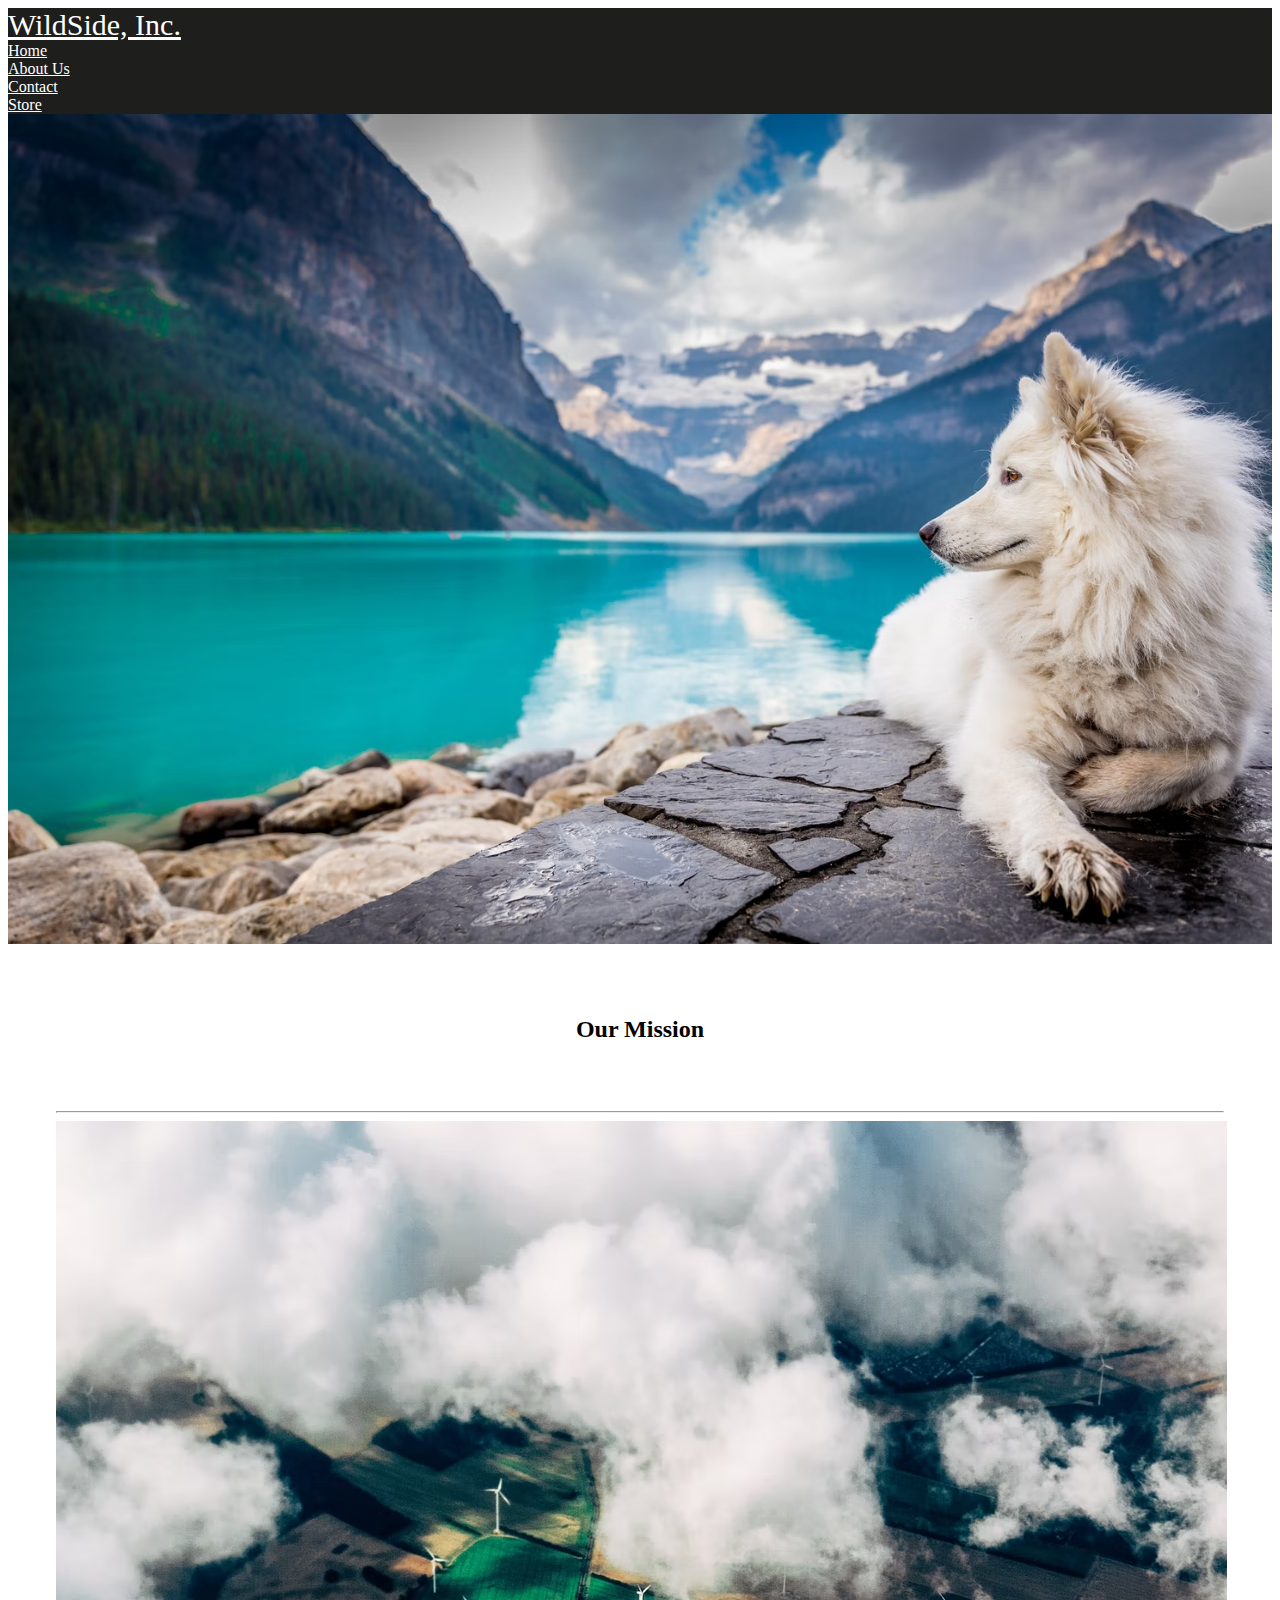
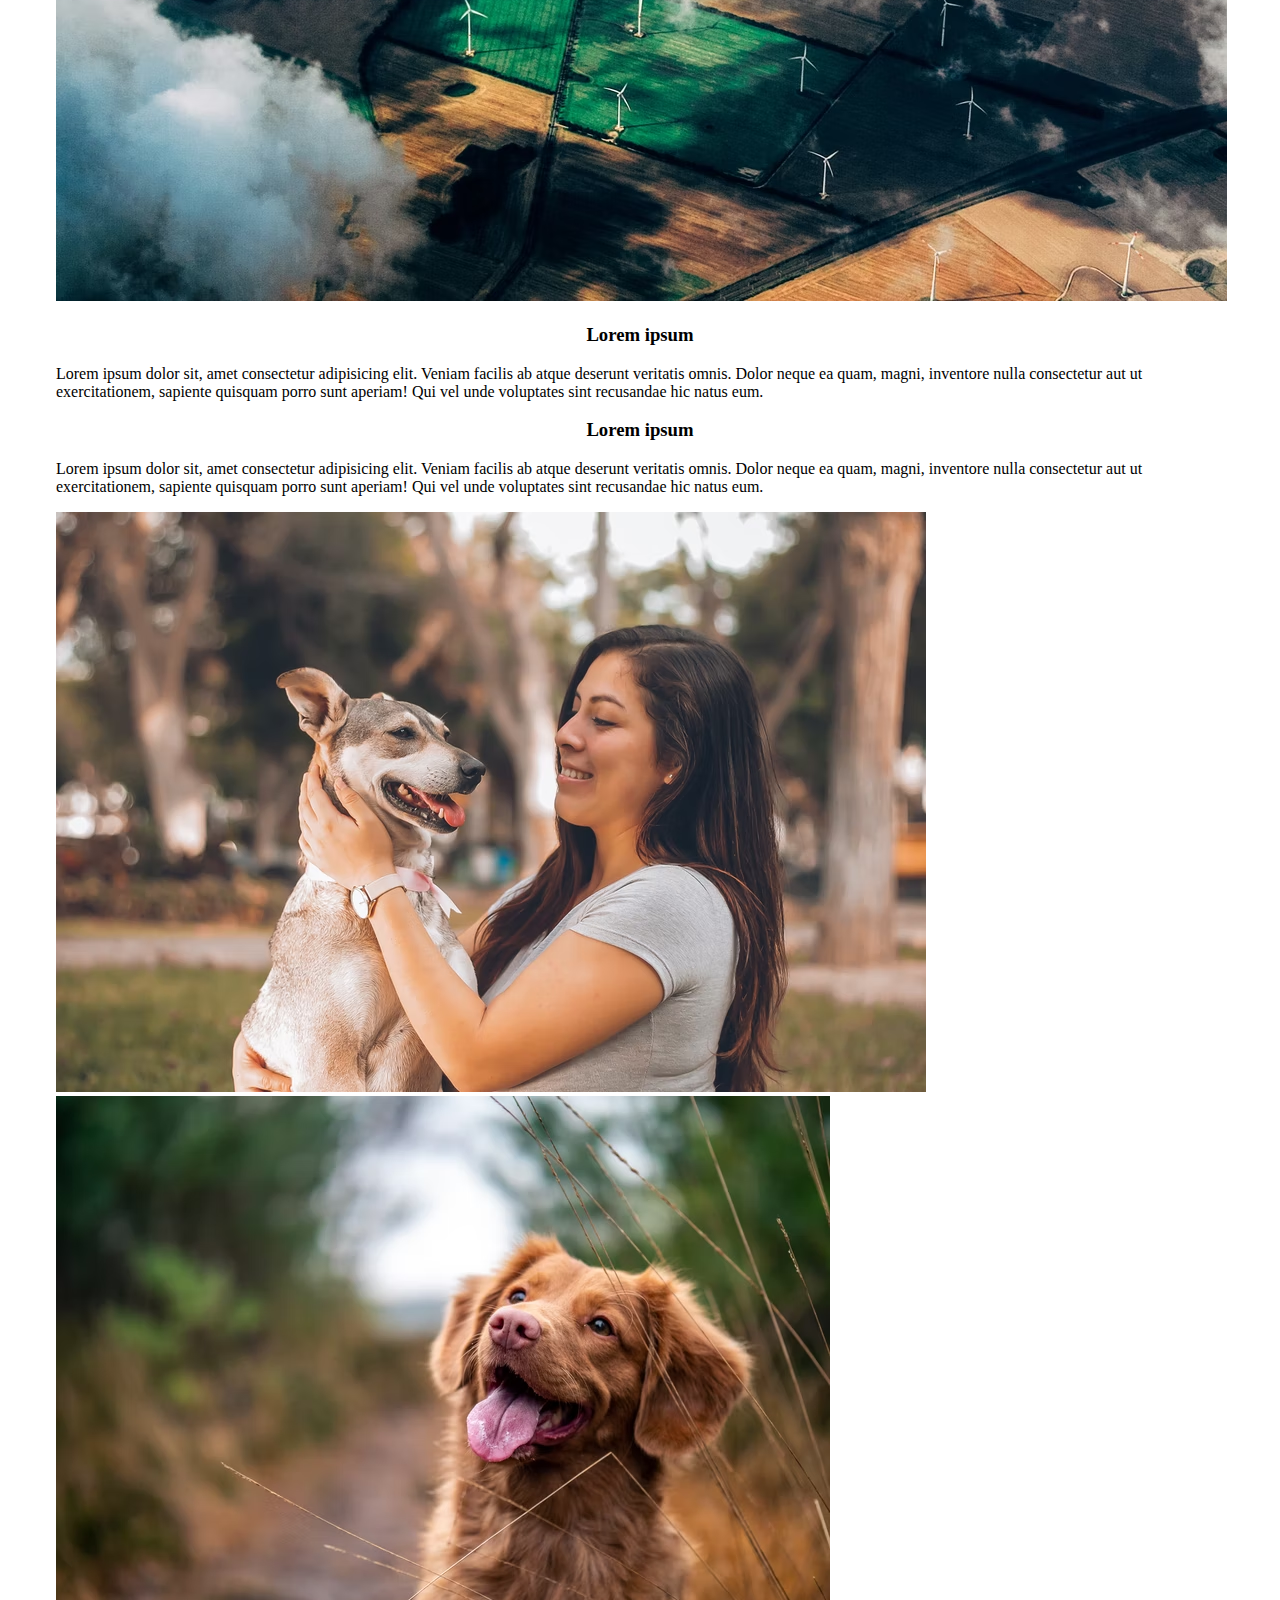
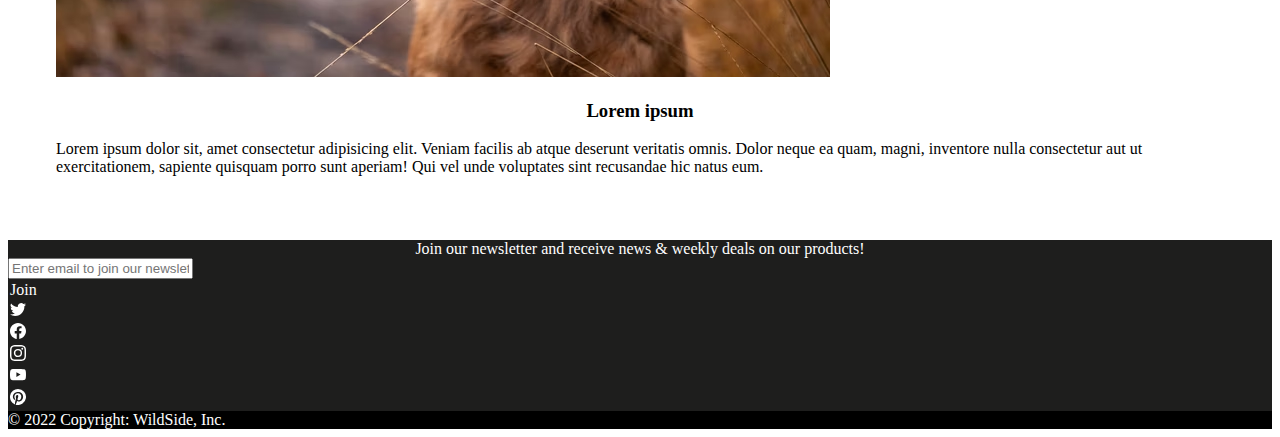
==== about.html @ ec1bb996 "update" ====
<!DOCTYPE html>
<html lang="en">
<head>
    <meta charset="UTF-8">
    <meta http-equiv="X-UA-Compatible" content="IE=edge">
    <meta name="viewport" content="width=device-width, initial-scale=1.0">
    <title>Document</title>
    <link rel="stylesheet" href="https://cdn.jsdelivr.net/npm/bootstrap@4.5.3/dist/css/bootstrap.min.css" integrity="sha384-TX8t27EcRE3e/ihU7zmQxVncDAy5uIKz4rEkgIXeMed4M0jlfIDPvg6uqKI2xXr2" crossorigin="anonymous">
    <link rel="stylesheet" href="style.css">
</head>
<body>

<!--Nav-->    
    
    <nav id="nav" class="navbar sticky-top justify-content-around navbar-expand-sm">
        
        <div>
            <a id="emblem" class="navbar-brand" href="#">WildSide, Inc.</a>
        </div>    
        
        <div>    
            <a href="./index.html">Home</a>
        </div>    
        
        <div>   
            <a href="./about.html">About Us</a>
        </div>
        
        <div>    
            <a href="./contact.html">Contact</a>
        </div>

        <div>
            <a href="./store.html">Store</a>
        </div>
    
    </nav>

    
<!--Header-->    
    <header>
        <img style="max-height: 92.25vh;" class="" src="./img/banner.avif" alt="">
    </header>
    
<!--Main-->    
    
    <main id="main">
     
        <section class="about">

            <div class="container">
                
                <h2 class="pb-2"><strong>Our Mission</strong></h2>
                <hr class="mb-5" style="background-color: black;">
                
                <div class="row align-items-center">
                    
                    <div class="col-lg-6 col-md-6 col-sm-12">
                        <img class="img-fluid rounded" src="./img/photo-1452179535021-368bb0edc3a8.avif" alt="image">
                    </div>
                    
                    <div class="col-lg-6 col-md-6 col-sm-12">
                        <h3 style="text-align: center;">Lorem ipsum</h3>
                        <p>Lorem ipsum dolor sit, amet consectetur adipisicing elit. Veniam facilis ab atque deserunt veritatis omnis. Dolor neque ea quam, magni, inventore nulla consectetur aut ut exercitationem, sapiente quisquam porro sunt aperiam! Qui vel unde voluptates sint recusandae hic natus eum.</p>
                    </div>

                </div>

                <div class="row align-items-center d-flex flex-wrap-reverse">
                    
                    <div class="col-lg-6 col-md-6 col-sm-12">
                        <h3 style="text-align: center;">Lorem ipsum</h3>
                        <p>Lorem ipsum dolor sit, amet consectetur adipisicing elit. Veniam facilis ab atque deserunt veritatis omnis. Dolor neque ea quam, magni, inventore nulla consectetur aut ut exercitationem, sapiente quisquam porro sunt aperiam! Qui vel unde voluptates sint recusandae hic natus eum.</p>
                    </div>
                    
                    <div class="col-lg-6 col-md-6 col-sm-12">
                        <img class="img-fluid rounded" src="./img/photo-1553322378-eb94e5966b0c.avif" alt="image">
                    </div>
                    
                </div>

                <div class="row align-items-center">

                    <div class="col-lg-6 col-md-6 col-sm-12">
                        <img class="img-fluid rounded" src="./img/photo-1544568100-847a948585b9.avif" alt="image">
                    </div>
                    
                    <div class="col-lg-6 col-md-6 col-sm-12">
                        <h3 style="text-align: center;">Lorem ipsum</h3>
                        <p>Lorem ipsum dolor sit, amet consectetur adipisicing elit. Veniam facilis ab atque deserunt veritatis omnis. Dolor neque ea quam, magni, inventore nulla consectetur aut ut exercitationem, sapiente quisquam porro sunt aperiam! Qui vel unde voluptates sint recusandae hic natus eum.</p>
                    </div>

                </div>
            
            </div>
        
        </section>
    
    </main>

<!--Footer-->
    
    <footer id="footer">    
        
        <div class="container">

            <div class="row align-items-center py-3">
                
                <!--Newsletter Notice-->
                <div id="notice" class="d-flex justify-content-center col-md-5 col-lg-3">
                    <div>
                        <p>Join our newsletter and receive news & weekly deals on our products!</p>
                    </div>
                </div>

                <!--Email Entry-->
                <div class="d-flex align-items-center col-md-7 col-lg-6">
                    <input class="form-control" type="email" placeholder="Enter email to join our newsletter" required>
                    <div class="btn btn-success">Join</div>
                </div>

                <!--Social Links-->
                <div class="d-flex justify-content-center col-md-12 col-lg-3">

                    <div class="btn btn-primary">
                        <svg xmlns="http://www.w3.org/2000/svg" width="16" height="16" fill="currentColor" class="bi bi-twitter" viewBox="0 0 16 16">
                        <path d="M5.026 15c6.038 0 9.341-5.003 9.341-9.334 0-.14 0-.282-.006-.422A6.685 6.685 0 0 0 16 3.542a6.658 6.658 0 0 1-1.889.518 3.301 3.301 0 0 0 1.447-1.817 6.533 6.533 0 0 1-2.087.793A3.286 3.286 0 0 0 7.875 6.03a9.325 9.325 0 0 1-6.767-3.429 3.289 3.289 0 0 0 1.018 4.382A3.323 3.323 0 0 1 .64 6.575v.045a3.288 3.288 0 0 0 2.632 3.218 3.203 3.203 0 0 1-.865.115 3.23 3.23 0 0 1-.614-.057 3.283 3.283 0 0 0 3.067 2.277A6.588 6.588 0 0 1 .78 13.58a6.32 6.32 0 0 1-.78-.045A9.344 9.344 0 0 0 5.026 15z"/>
                        </svg>
                    </div>
    
                    <div class="btn btn-primary">
                        <svg xmlns="http://www.w3.org/2000/svg" width="16" height="16" fill="currentColor" class="bi bi-facebook" viewBox="0 0 16 16">
                        <path d="M16 8.049c0-4.446-3.582-8.05-8-8.05C3.58 0-.002 3.603-.002 8.05c0 4.017 2.926 7.347 6.75 7.951v-5.625h-2.03V8.05H6.75V6.275c0-2.017 1.195-3.131 3.022-3.131.876 0 1.791.157 1.791.157v1.98h-1.009c-.993 0-1.303.621-1.303 1.258v1.51h2.218l-.354 2.326H9.25V16c3.824-.604 6.75-3.934 6.75-7.951z"/>
                        </svg>
                    </div>
    
                    <div class="btn btn-primary">
                        <svg xmlns="http://www.w3.org/2000/svg" width="16" height="16" fill="currentColor" class="bi bi-instagram" viewBox="0 0 16 16">
                        <path d="M8 0C5.829 0 5.556.01 4.703.048 3.85.088 3.269.222 2.76.42a3.917 3.917 0 0 0-1.417.923A3.927 3.927 0 0 0 .42 2.76C.222 3.268.087 3.85.048 4.7.01 5.555 0 5.827 0 8.001c0 2.172.01 2.444.048 3.297.04.852.174 1.433.372 1.942.205.526.478.972.923 1.417.444.445.89.719 1.416.923.51.198 1.09.333 1.942.372C5.555 15.99 5.827 16 8 16s2.444-.01 3.298-.048c.851-.04 1.434-.174 1.943-.372a3.916 3.916 0 0 0 1.416-.923c.445-.445.718-.891.923-1.417.197-.509.332-1.09.372-1.942C15.99 10.445 16 10.173 16 8s-.01-2.445-.048-3.299c-.04-.851-.175-1.433-.372-1.941a3.926 3.926 0 0 0-.923-1.417A3.911 3.911 0 0 0 13.24.42c-.51-.198-1.092-.333-1.943-.372C10.443.01 10.172 0 7.998 0h.003zm-.717 1.442h.718c2.136 0 2.389.007 3.232.046.78.035 1.204.166 1.486.275.373.145.64.319.92.599.28.28.453.546.598.92.11.281.24.705.275 1.485.039.843.047 1.096.047 3.231s-.008 2.389-.047 3.232c-.035.78-.166 1.203-.275 1.485a2.47 2.47 0 0 1-.599.919c-.28.28-.546.453-.92.598-.28.11-.704.24-1.485.276-.843.038-1.096.047-3.232.047s-2.39-.009-3.233-.047c-.78-.036-1.203-.166-1.485-.276a2.478 2.478 0 0 1-.92-.598 2.48 2.48 0 0 1-.6-.92c-.109-.281-.24-.705-.275-1.485-.038-.843-.046-1.096-.046-3.233 0-2.136.008-2.388.046-3.231.036-.78.166-1.204.276-1.486.145-.373.319-.64.599-.92.28-.28.546-.453.92-.598.282-.11.705-.24 1.485-.276.738-.034 1.024-.044 2.515-.045v.002zm4.988 1.328a.96.96 0 1 0 0 1.92.96.96 0 0 0 0-1.92zm-4.27 1.122a4.109 4.109 0 1 0 0 8.217 4.109 4.109 0 0 0 0-8.217zm0 1.441a2.667 2.667 0 1 1 0 5.334 2.667 2.667 0 0 1 0-5.334z"/>
                        </svg>
                    </div>

                    <div class="btn btn-primary">
                        <svg xmlns="http://www.w3.org/2000/svg" width="16" height="16" fill="currentColor" class="bi bi-youtube" viewBox="0 0 16 16">
                        <path d="M8.051 1.999h.089c.822.003 4.987.033 6.11.335a2.01 2.01 0 0 1 1.415 1.42c.101.38.172.883.22 1.402l.01.104.022.26.008.104c.065.914.073 1.77.074 1.957v.075c-.001.194-.01 1.108-.082 2.06l-.008.105-.009.104c-.05.572-.124 1.14-.235 1.558a2.007 2.007 0 0 1-1.415 1.42c-1.16.312-5.569.334-6.18.335h-.142c-.309 0-1.587-.006-2.927-.052l-.17-.006-.087-.004-.171-.007-.171-.007c-1.11-.049-2.167-.128-2.654-.26a2.007 2.007 0 0 1-1.415-1.419c-.111-.417-.185-.986-.235-1.558L.09 9.82l-.008-.104A31.4 31.4 0 0 1 0 7.68v-.123c.002-.215.01-.958.064-1.778l.007-.103.003-.052.008-.104.022-.26.01-.104c.048-.519.119-1.023.22-1.402a2.007 2.007 0 0 1 1.415-1.42c.487-.13 1.544-.21 2.654-.26l.17-.007.172-.006.086-.003.171-.007A99.788 99.788 0 0 1 7.858 2h.193zM6.4 5.209v4.818l4.157-2.408L6.4 5.209z"/>
                        </svg>
                    </div>

                    <div class="btn btn-primary">
                        <svg xmlns="http://www.w3.org/2000/svg" width="16" height="16" fill="currentColor" class="bi bi-pinterest" viewBox="0 0 16 16">
                        <path d="M8 0a8 8 0 0 0-2.915 15.452c-.07-.633-.134-1.606.027-2.297.146-.625.938-3.977.938-3.977s-.239-.479-.239-1.187c0-1.113.645-1.943 1.448-1.943.682 0 1.012.512 1.012 1.127 0 .686-.437 1.712-.663 2.663-.188.796.4 1.446 1.185 1.446 1.422 0 2.515-1.5 2.515-3.664 0-1.915-1.377-3.254-3.342-3.254-2.276 0-3.612 1.707-3.612 3.471 0 .688.265 1.425.595 1.826a.24.24 0 0 1 .056.23c-.061.252-.196.796-.222.907-.035.146-.116.177-.268.107-1-.465-1.624-1.926-1.624-3.1 0-2.523 1.834-4.84 5.286-4.84 2.775 0 4.932 1.977 4.932 4.62 0 2.757-1.739 4.976-4.151 4.976-.811 0-1.573-.421-1.834-.919l-.498 1.902c-.181.695-.669 1.566-.995 2.097A8 8 0 1 0 8 0z"/>
                        </svg>
                    </div>
                    
                </div>

            </div>
        
        </div>
        
        <!--Copyright-->    
        <div id="copyright" class="d-flex justify-content-center">
            <p class="m-0">© 2022 Copyright: WildSide, Inc.</p>
        </div>

    </footer>



<!--scripts-->
<script src="https://code.jquery.com/jquery-3.5.1.slim.min.js" integrity="sha384-DfXdz2htPH0lsSSs5nCTpuj/zy4C+OGpamoFVy38MVBnE+IbbVYUew+OrCXaRkfj" crossorigin="anonymous"></script>
<script src="https://cdn.jsdelivr.net/npm/bootstrap@4.5.3/dist/js/bootstrap.bundle.min.js" integrity="sha384-ho+j7jyWK8fNQe+A12Hb8AhRq26LrZ/JpcUGGOn+Y7RsweNrtN/tE3MoK7ZeZDyx" crossorigin="anonymous"></script>
</body>
</html>
---- style.css ----
nav {
    background-color: #1E1E1D;
}

header img {
    width: 100%;
    height: auto;
}

footer {
    background-color: #1E1E1D;
    color: white;
    min-height: 75px;
}

footer .btn {
    margin: 2px;
}

footer p {
    margin: 0;
}

#notice {
    text-align: center;
}

#copyright {
    background-color: black;
}

a {
    color: white;
}

a:hover {
    color: slategray;
    text-decoration: none;
}

#emblem{
    pointer-events: none;
    font-size: 30px;
}

h2 {
    text-align: center;
    padding-bottom: 3rem;
}

.locations, .about, .customers, .brands, .store, .contact {
    background-color: white;
    padding: 3rem;
}

.card {
    margin-bottom: 5px;
    background-color: transparent;
    border-color: transparent;
    text-align: center;
}

.carousel-item img{
    height: 350px;
    width: 350px;
}
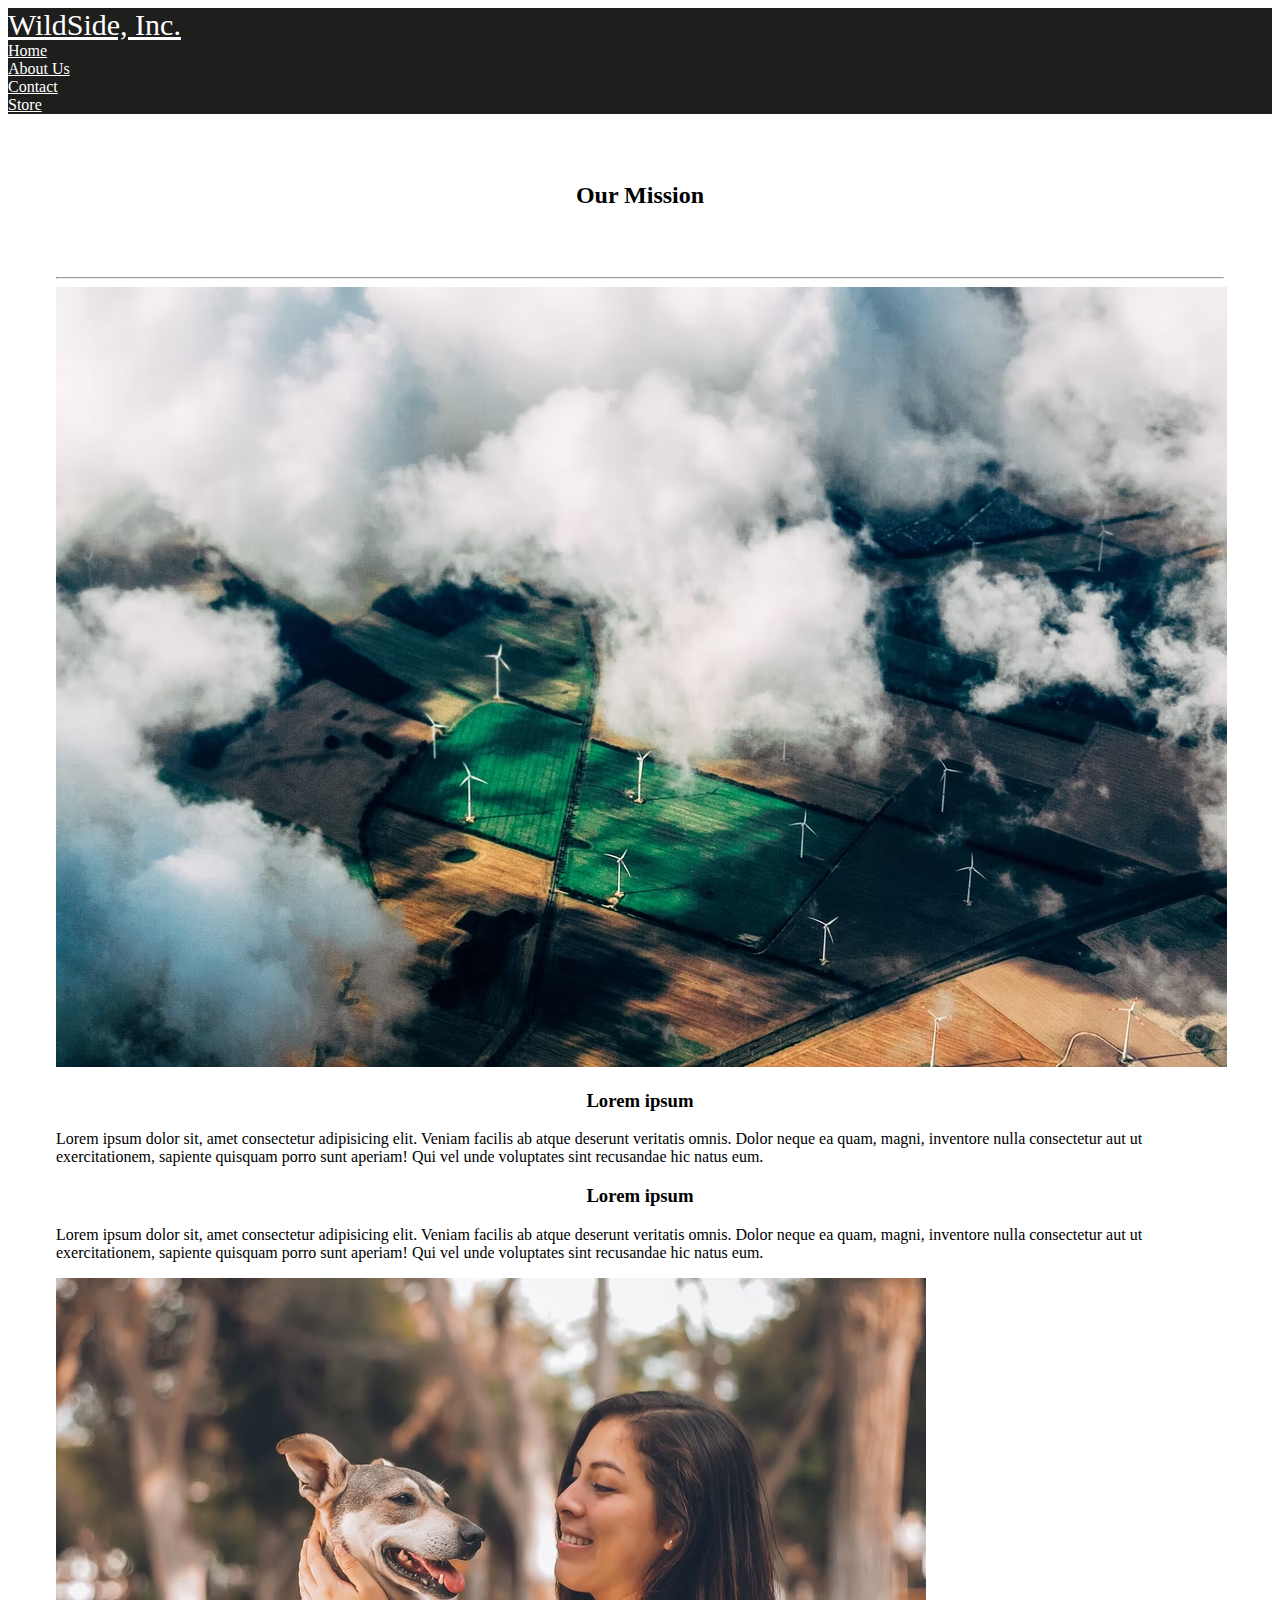
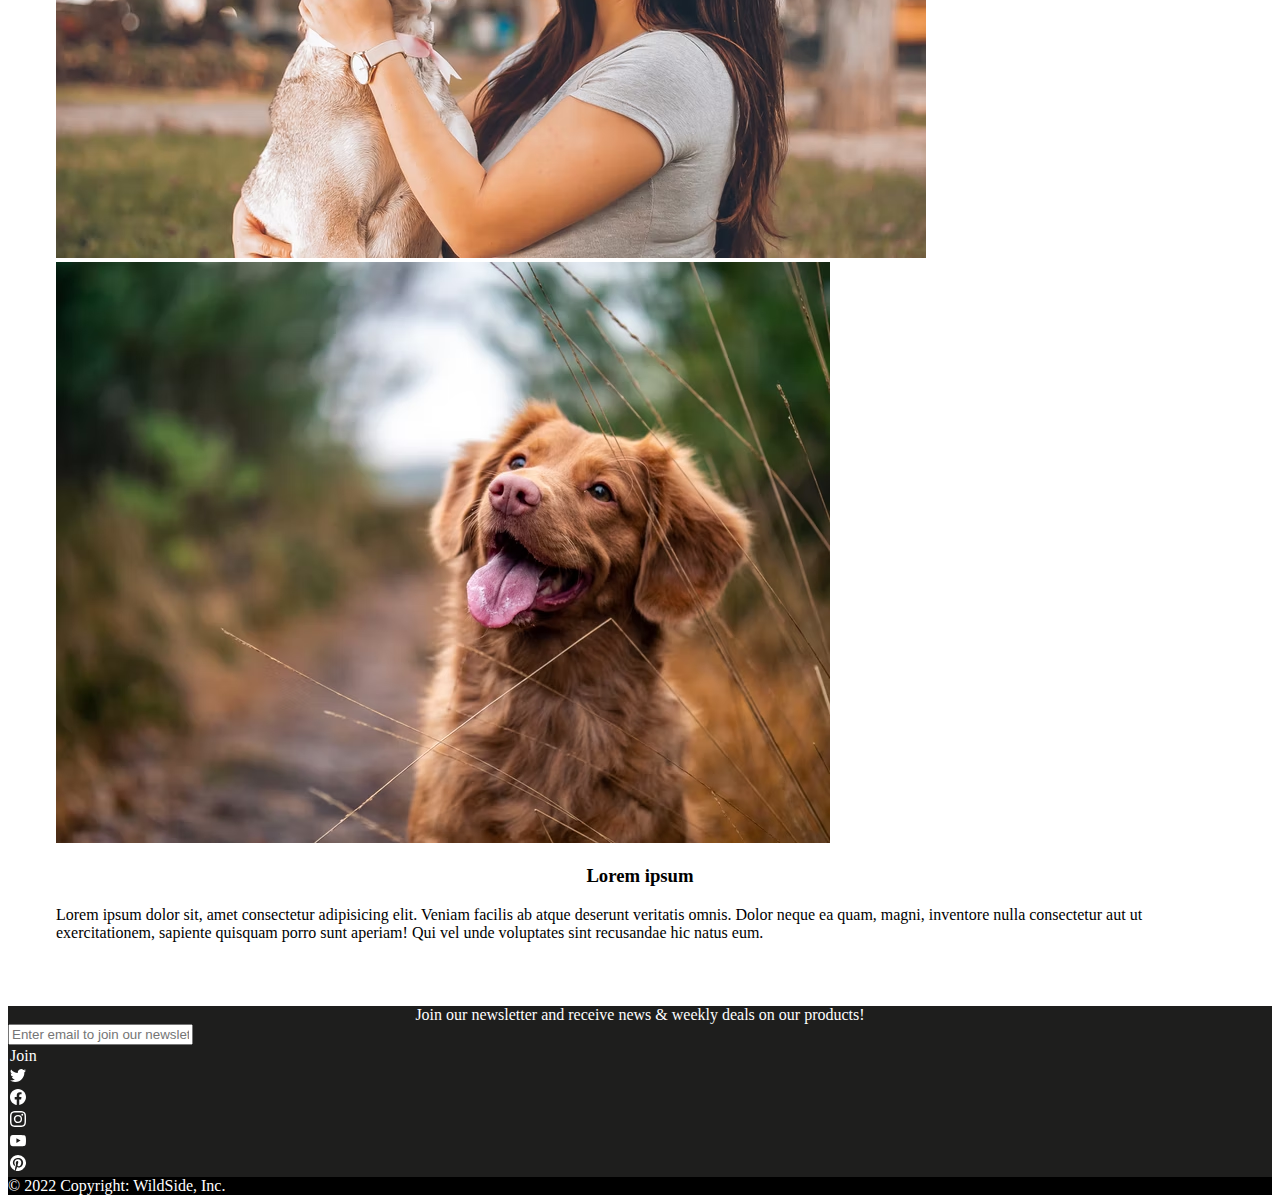
==== commit a593480c: "update" ====
--- a/about.html
+++ b/about.html
@@ -35,12 +35,6 @@
         </div>
     
     </nav>
-
-    
-<!--Header-->    
-    <header>
-        <img style="max-height: 92.25vh;" class="" src="./img/banner.avif" alt="">
-    </header>
     
 <!--Main-->    
     
--- a/style.css
+++ b/style.css
@@ -48,7 +48,7 @@
     padding-bottom: 3rem;
 }
 
-.locations, .about, .customers, .brands, .store, .contact {
+.locations, .about, .brands, .store, .contact {
     background-color: white;
     padding: 3rem;
 }
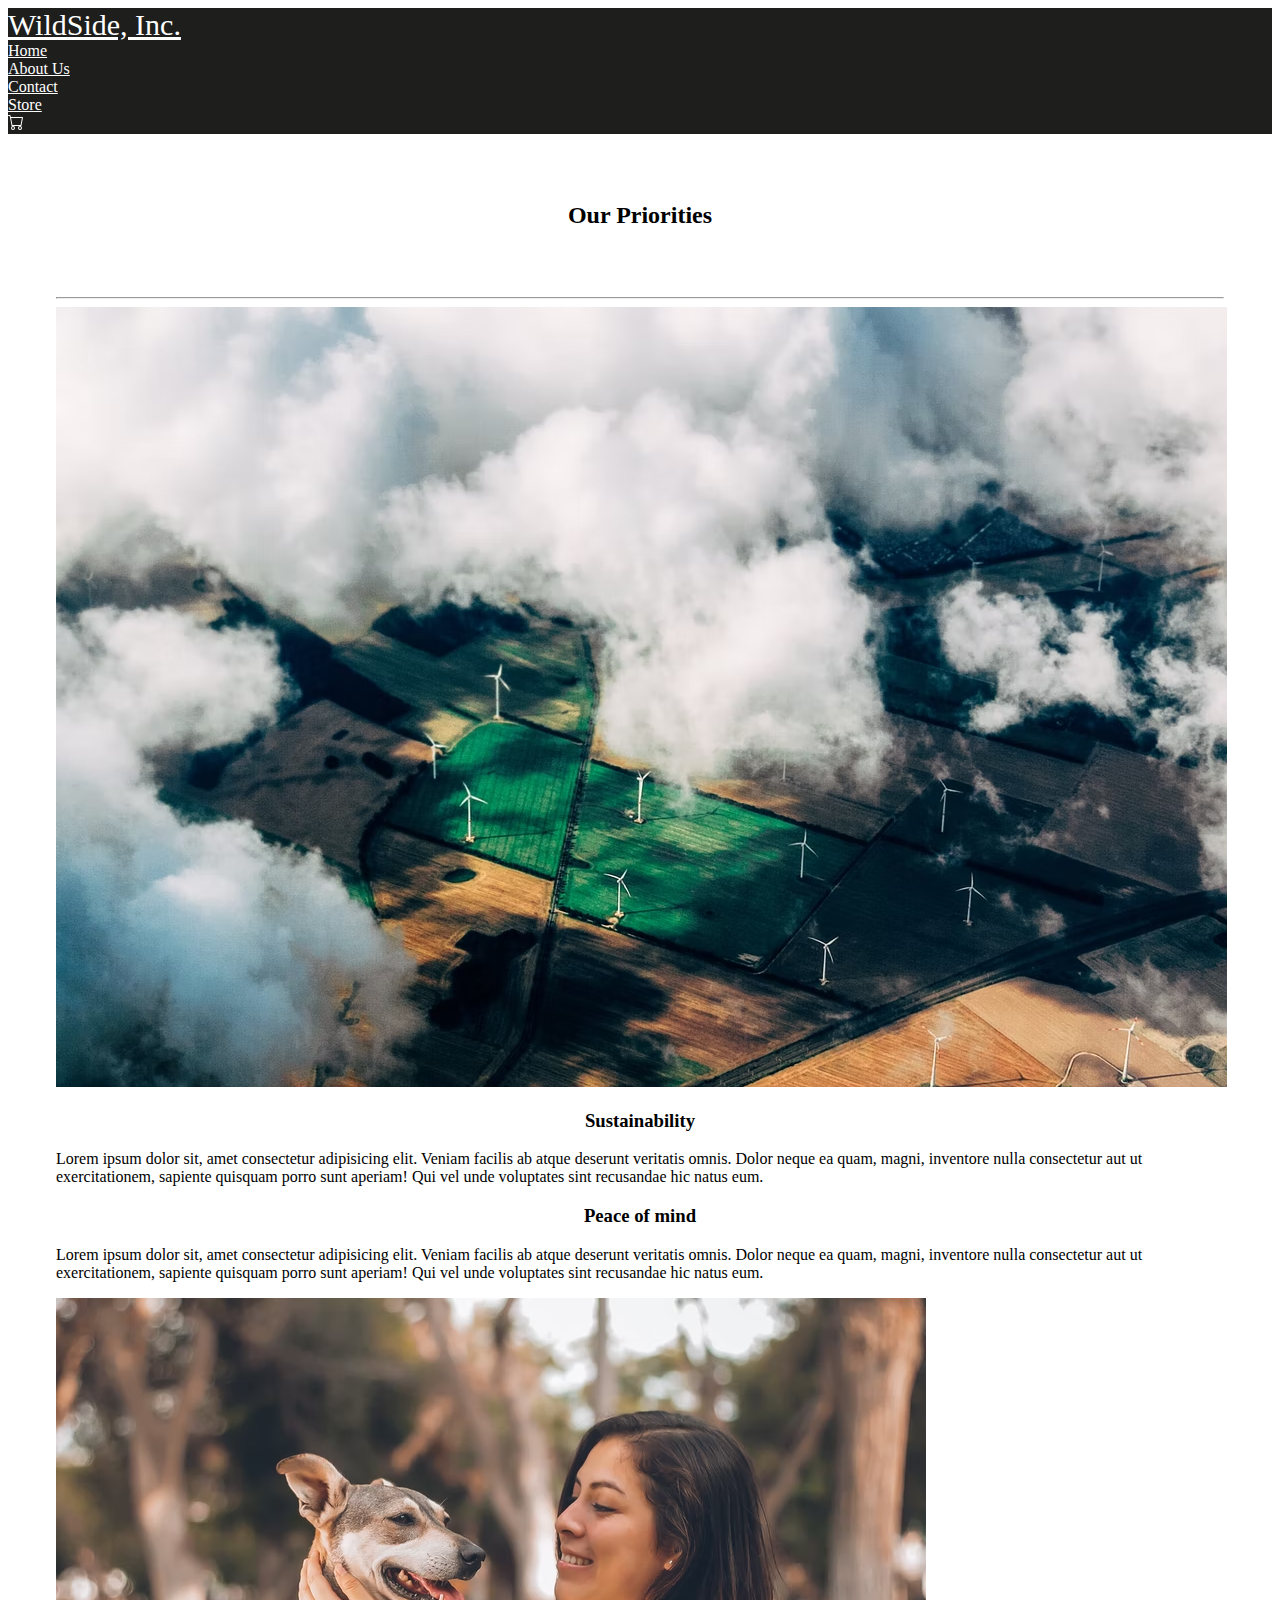
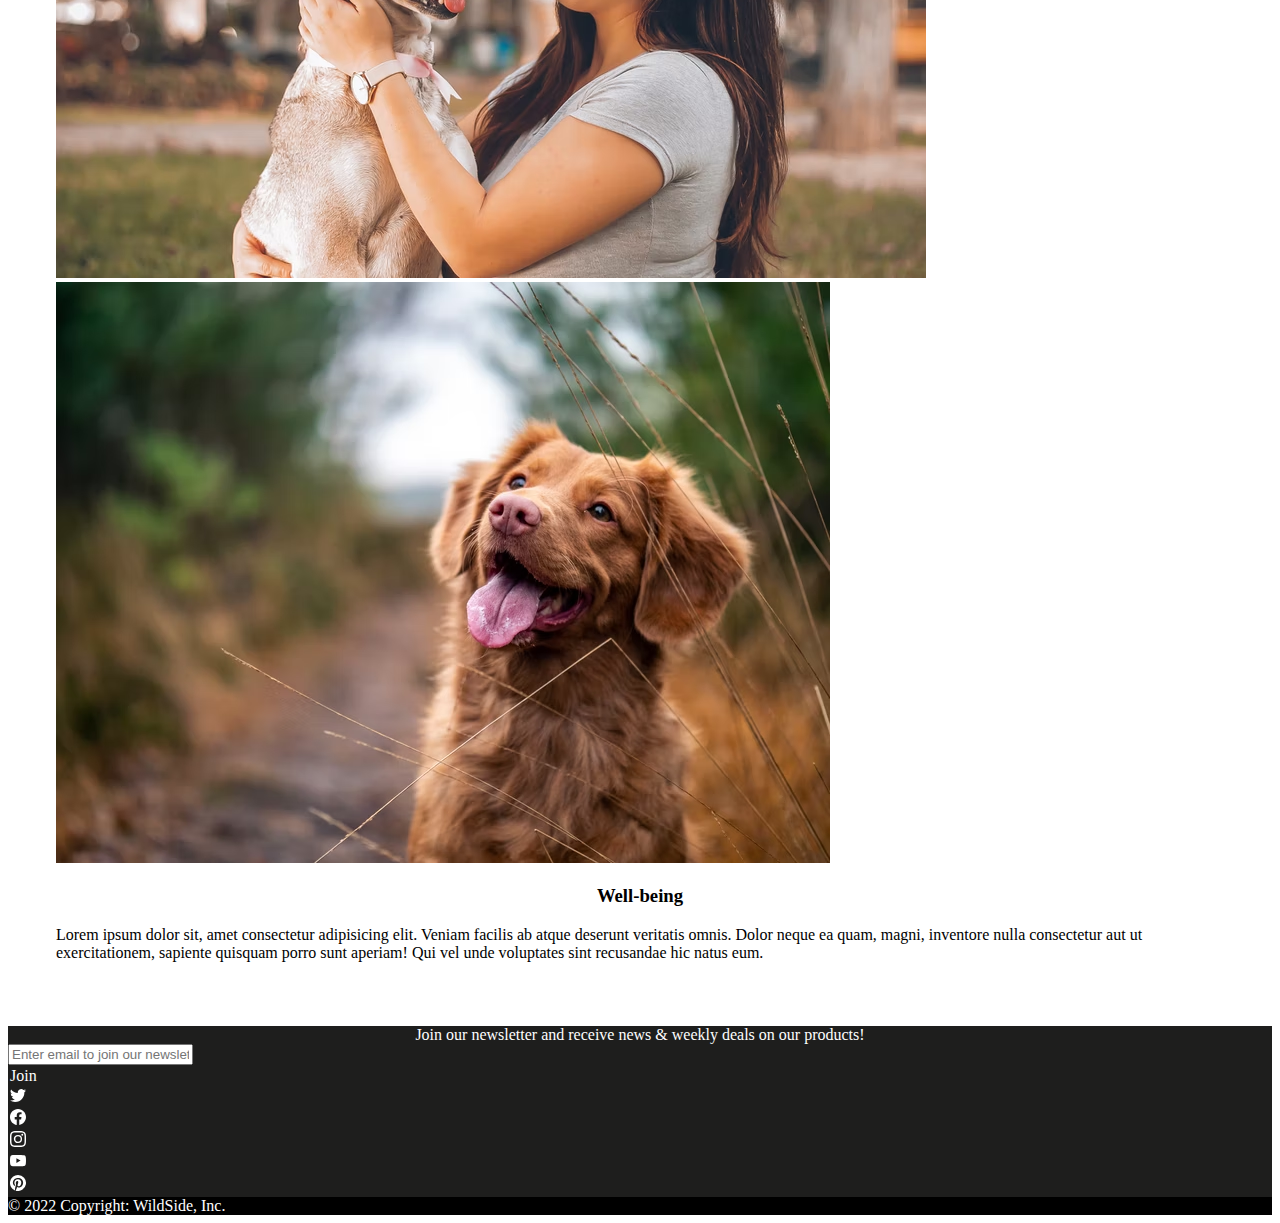
==== commit 974126e9: "update" ====
--- a/about.html
+++ b/about.html
@@ -10,7 +10,7 @@
 </head>
 <body>
 
-<!--Nav-->    
+<!--Nav-->  
     
     <nav id="nav" class="navbar sticky-top justify-content-around navbar-expand-sm">
         
@@ -33,6 +33,12 @@
         <div>
             <a href="./store.html">Store</a>
         </div>
+
+        <div>
+            <a href=""><svg xmlns="http://www.w3.org/2000/svg" width="16" height="16" fill="currentColor" class="bi bi-cart" viewBox="0 0 16 16">
+                <path d="M0 1.5A.5.5 0 0 1 .5 1H2a.5.5 0 0 1 .485.379L2.89 3H14.5a.5.5 0 0 1 .491.592l-1.5 8A.5.5 0 0 1 13 12H4a.5.5 0 0 1-.491-.408L2.01 3.607 1.61 2H.5a.5.5 0 0 1-.5-.5zM3.102 4l1.313 7h8.17l1.313-7H3.102zM5 12a2 2 0 1 0 0 4 2 2 0 0 0 0-4zm7 0a2 2 0 1 0 0 4 2 2 0 0 0 0-4zm-7 1a1 1 0 1 1 0 2 1 1 0 0 1 0-2zm7 0a1 1 0 1 1 0 2 1 1 0 0 1 0-2z"/>
+              </svg></a>
+        </div>
     
     </nav>
     
@@ -44,7 +50,7 @@
 
             <div class="container">
                 
-                <h2 class="pb-2"><strong>Our Mission</strong></h2>
+                <h2 class="pb-2"><strong>Our Priorities</strong></h2>
                 <hr class="mb-5" style="background-color: black;">
                 
                 <div class="row align-items-center">
@@ -54,7 +60,7 @@
                     </div>
                     
                     <div class="col-lg-6 col-md-6 col-sm-12">
-                        <h3 style="text-align: center;">Lorem ipsum</h3>
+                        <h3 style="text-align: center;">Sustainability</h3>
                         <p>Lorem ipsum dolor sit, amet consectetur adipisicing elit. Veniam facilis ab atque deserunt veritatis omnis. Dolor neque ea quam, magni, inventore nulla consectetur aut ut exercitationem, sapiente quisquam porro sunt aperiam! Qui vel unde voluptates sint recusandae hic natus eum.</p>
                     </div>
 
@@ -63,7 +69,7 @@
                 <div class="row align-items-center d-flex flex-wrap-reverse">
                     
                     <div class="col-lg-6 col-md-6 col-sm-12">
-                        <h3 style="text-align: center;">Lorem ipsum</h3>
+                        <h3 style="text-align: center;">Peace of mind</h3>
                         <p>Lorem ipsum dolor sit, amet consectetur adipisicing elit. Veniam facilis ab atque deserunt veritatis omnis. Dolor neque ea quam, magni, inventore nulla consectetur aut ut exercitationem, sapiente quisquam porro sunt aperiam! Qui vel unde voluptates sint recusandae hic natus eum.</p>
                     </div>
                     
@@ -80,7 +86,7 @@
                     </div>
                     
                     <div class="col-lg-6 col-md-6 col-sm-12">
-                        <h3 style="text-align: center;">Lorem ipsum</h3>
+                        <h3 style="text-align: center;">Well-being</h3>
                         <p>Lorem ipsum dolor sit, amet consectetur adipisicing elit. Veniam facilis ab atque deserunt veritatis omnis. Dolor neque ea quam, magni, inventore nulla consectetur aut ut exercitationem, sapiente quisquam porro sunt aperiam! Qui vel unde voluptates sint recusandae hic natus eum.</p>
                     </div>
 
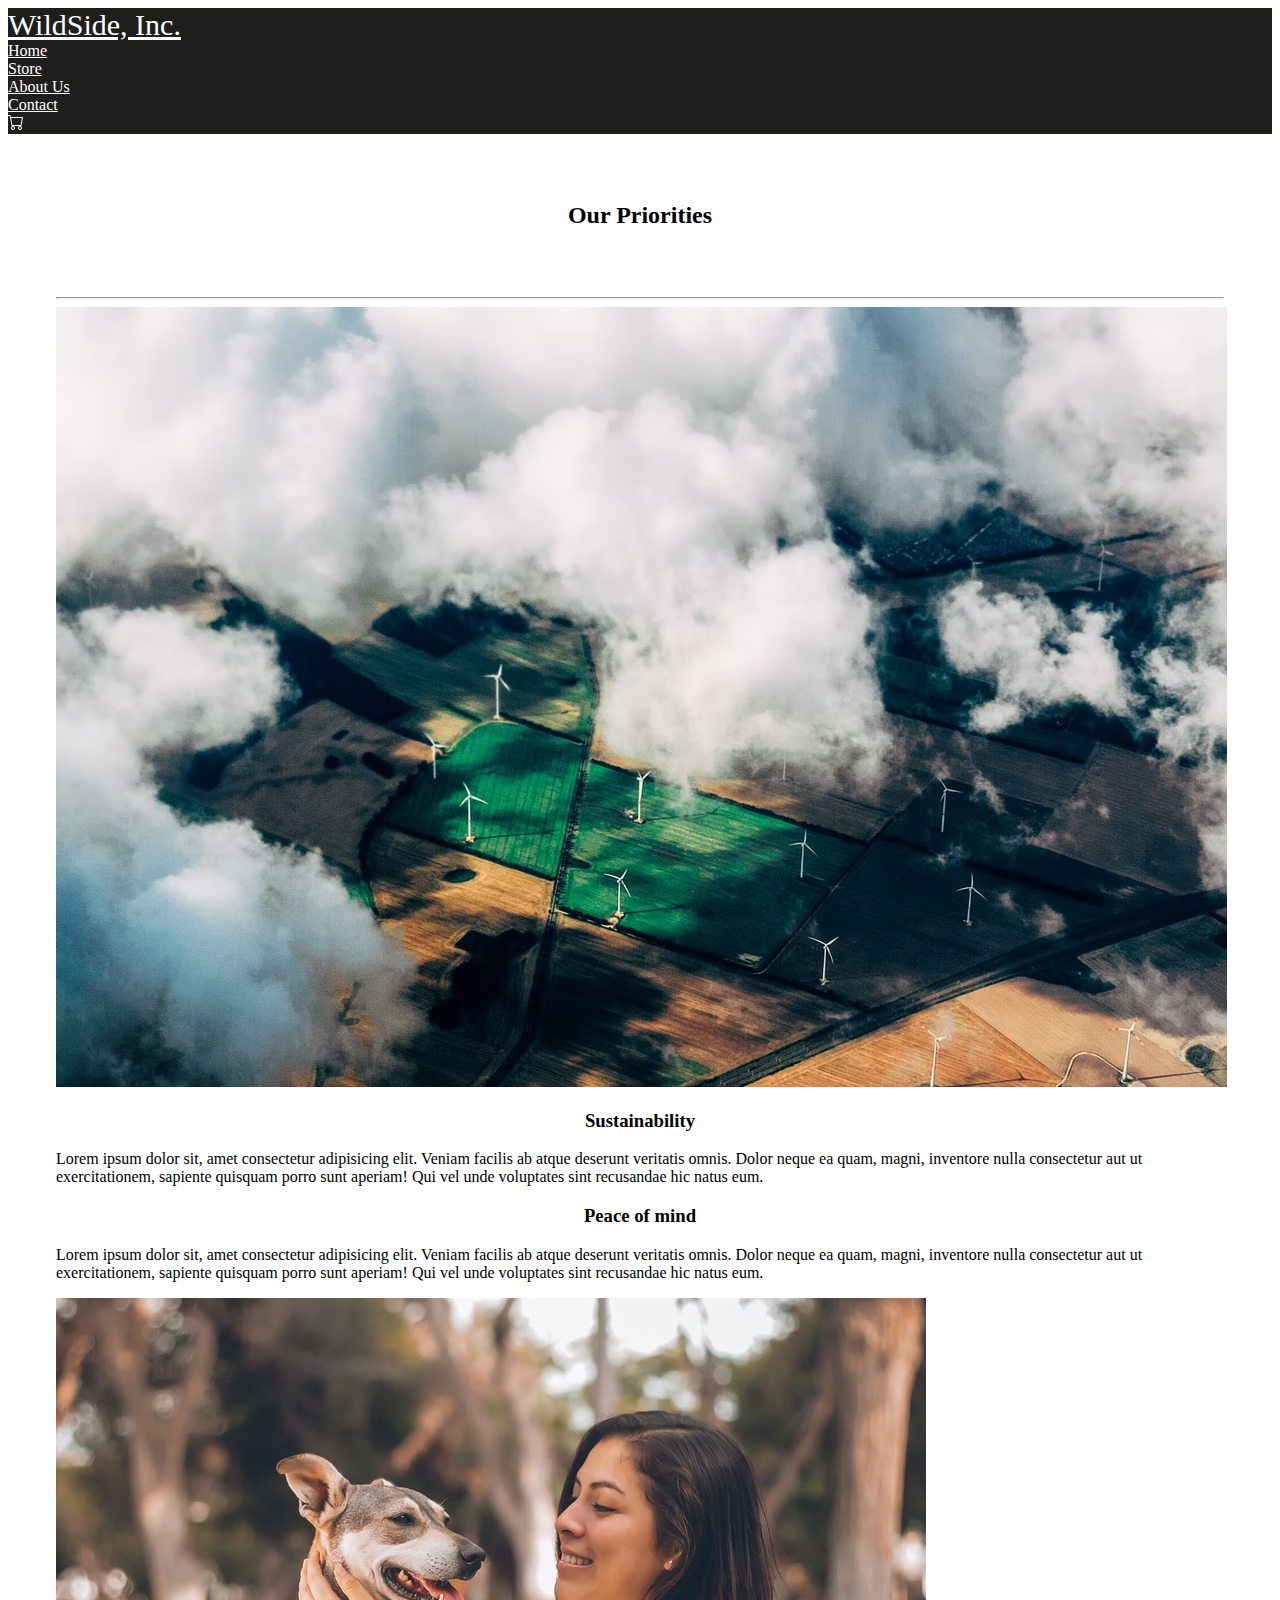
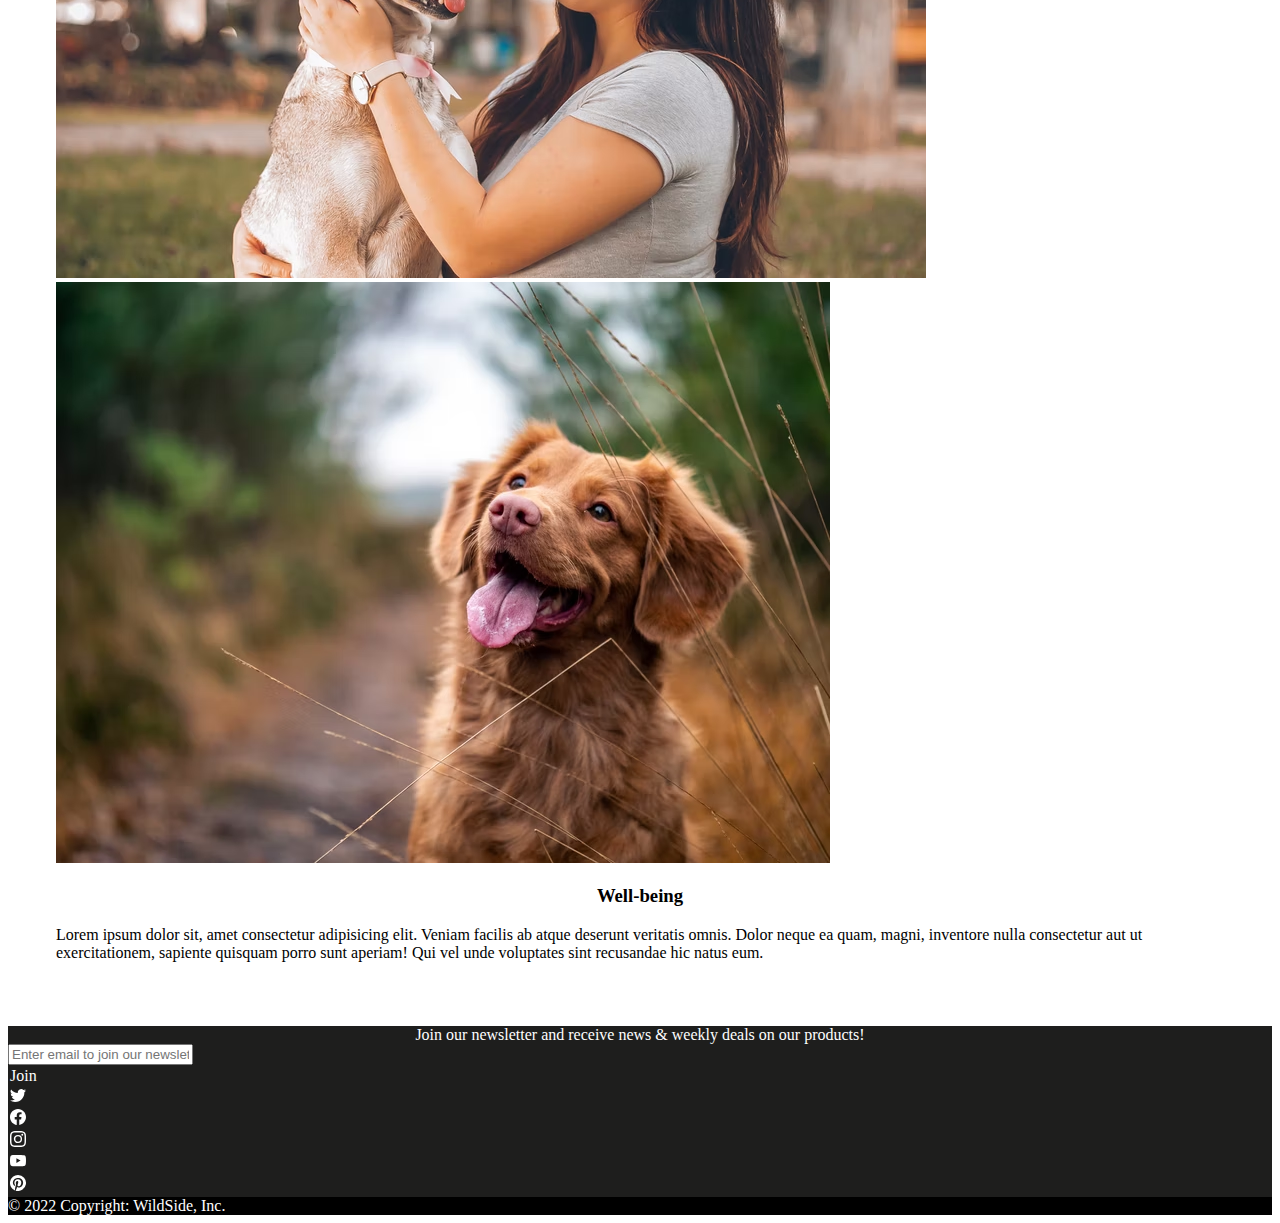
==== commit 02c8f577: "update" ====
--- a/about.html
+++ b/about.html
@@ -22,16 +22,16 @@
             <a href="./index.html">Home</a>
         </div>    
         
+        <div>
+            <a href="./store.html">Store</a>
+        </div>
+        
         <div>   
             <a href="./about.html">About Us</a>
         </div>
         
         <div>    
             <a href="./contact.html">Contact</a>
-        </div>
-
-        <div>
-            <a href="./store.html">Store</a>
         </div>
 
         <div>
@@ -116,7 +116,7 @@
                 <!--Email Entry-->
                 <div class="d-flex align-items-center col-md-7 col-lg-6">
                     <input class="form-control" type="email" placeholder="Enter email to join our newsletter" required>
-                    <div class="btn btn-success">Join</div>
+                    <div class="btn btn-primary">Join</div>
                 </div>
 
                 <!--Social Links-->
--- a/style.css
+++ b/style.css
@@ -64,3 +64,4 @@
     height: 350px;
     width: 350px;
 }
+
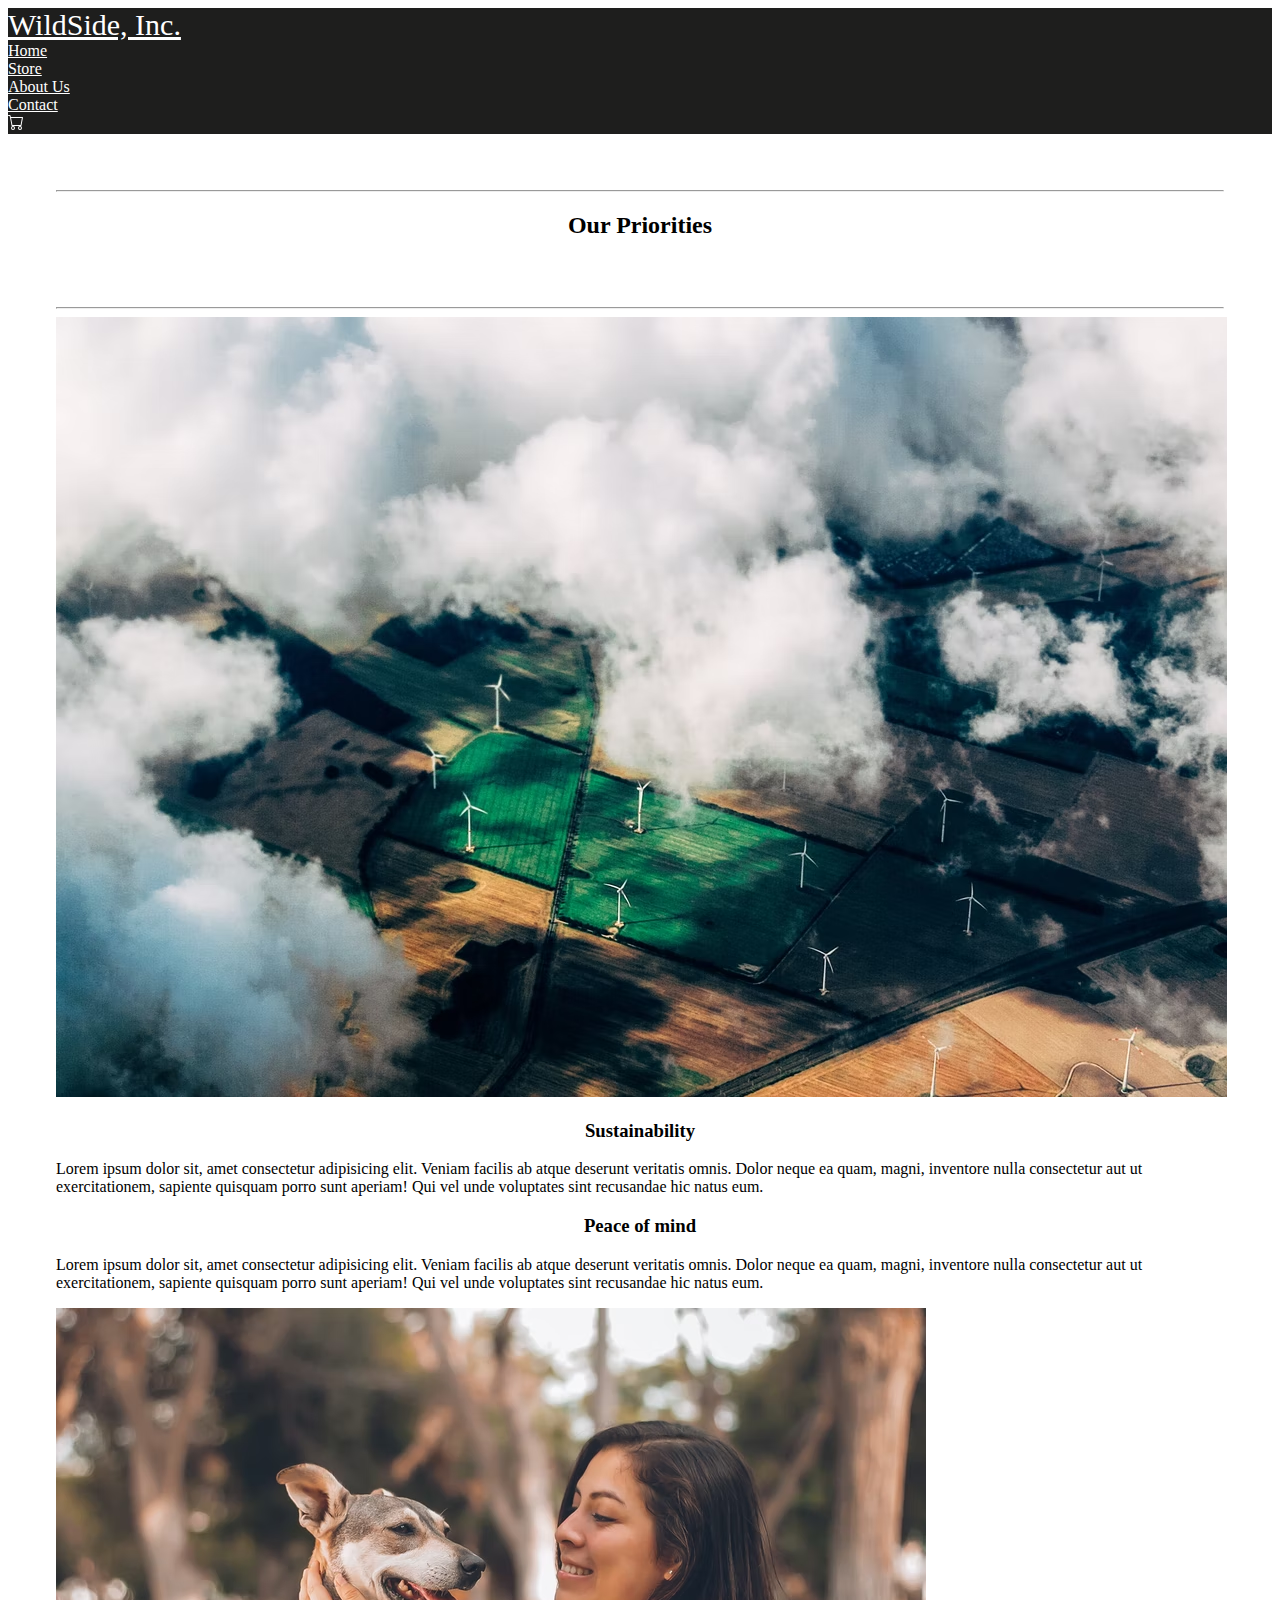
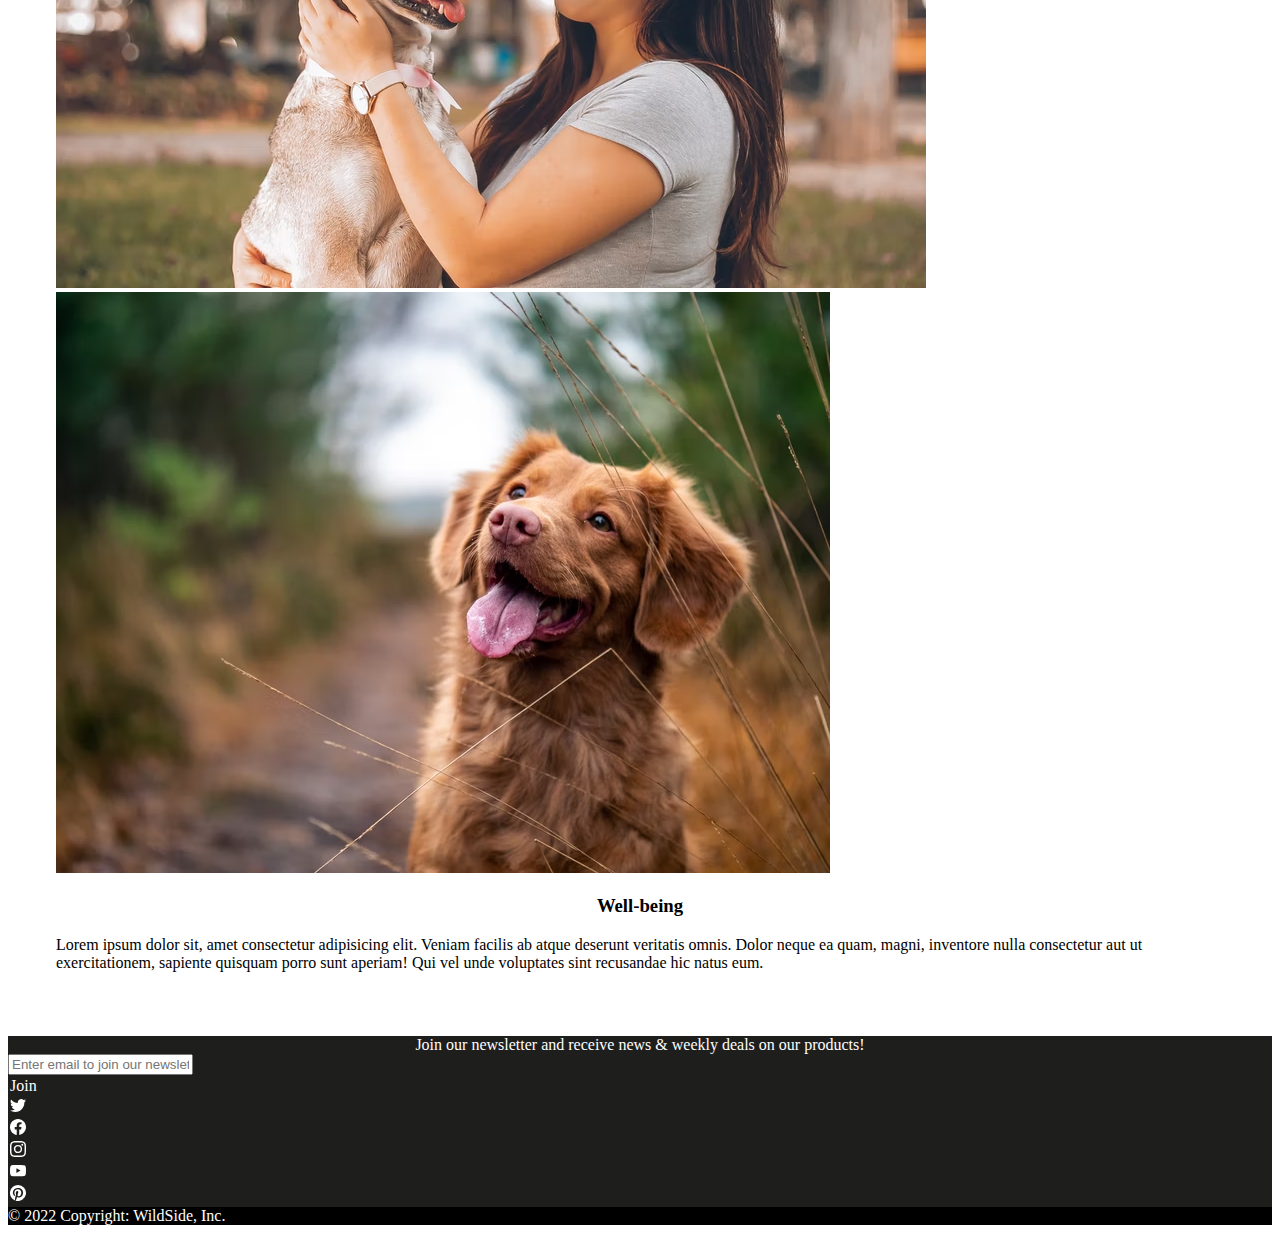
==== commit a4fe9f0e: "update" ====
--- a/about.html
+++ b/about.html
@@ -10,8 +10,7 @@
 </head>
 <body>
 
-<!--Nav-->  
-    
+<!--Nav-->      
     <nav id="nav" class="navbar sticky-top justify-content-around navbar-expand-sm">
         
         <div>
@@ -42,14 +41,14 @@
     
     </nav>
     
-<!--Main-->    
-    
+<!--Main-->       
     <main id="main">
      
         <section class="about">
 
             <div class="container">
                 
+                <hr class="mb-3" style="background-color: black;">
                 <h2 class="pb-2"><strong>Our Priorities</strong></h2>
                 <hr class="mb-5" style="background-color: black;">
                 
@@ -98,8 +97,7 @@
     
     </main>
 
-<!--Footer-->
-    
+<!--Footer-->    
     <footer id="footer">    
         
         <div class="container">
@@ -122,30 +120,35 @@
                 <!--Social Links-->
                 <div class="d-flex justify-content-center col-md-12 col-lg-3">
 
+                    <!--Twitter-->
                     <div class="btn btn-primary">
                         <svg xmlns="http://www.w3.org/2000/svg" width="16" height="16" fill="currentColor" class="bi bi-twitter" viewBox="0 0 16 16">
                         <path d="M5.026 15c6.038 0 9.341-5.003 9.341-9.334 0-.14 0-.282-.006-.422A6.685 6.685 0 0 0 16 3.542a6.658 6.658 0 0 1-1.889.518 3.301 3.301 0 0 0 1.447-1.817 6.533 6.533 0 0 1-2.087.793A3.286 3.286 0 0 0 7.875 6.03a9.325 9.325 0 0 1-6.767-3.429 3.289 3.289 0 0 0 1.018 4.382A3.323 3.323 0 0 1 .64 6.575v.045a3.288 3.288 0 0 0 2.632 3.218 3.203 3.203 0 0 1-.865.115 3.23 3.23 0 0 1-.614-.057 3.283 3.283 0 0 0 3.067 2.277A6.588 6.588 0 0 1 .78 13.58a6.32 6.32 0 0 1-.78-.045A9.344 9.344 0 0 0 5.026 15z"/>
                         </svg>
                     </div>
     
+                    <!--Facebook-->
                     <div class="btn btn-primary">
                         <svg xmlns="http://www.w3.org/2000/svg" width="16" height="16" fill="currentColor" class="bi bi-facebook" viewBox="0 0 16 16">
                         <path d="M16 8.049c0-4.446-3.582-8.05-8-8.05C3.58 0-.002 3.603-.002 8.05c0 4.017 2.926 7.347 6.75 7.951v-5.625h-2.03V8.05H6.75V6.275c0-2.017 1.195-3.131 3.022-3.131.876 0 1.791.157 1.791.157v1.98h-1.009c-.993 0-1.303.621-1.303 1.258v1.51h2.218l-.354 2.326H9.25V16c3.824-.604 6.75-3.934 6.75-7.951z"/>
                         </svg>
                     </div>
     
+                    <!--Instagram-->
                     <div class="btn btn-primary">
                         <svg xmlns="http://www.w3.org/2000/svg" width="16" height="16" fill="currentColor" class="bi bi-instagram" viewBox="0 0 16 16">
                         <path d="M8 0C5.829 0 5.556.01 4.703.048 3.85.088 3.269.222 2.76.42a3.917 3.917 0 0 0-1.417.923A3.927 3.927 0 0 0 .42 2.76C.222 3.268.087 3.85.048 4.7.01 5.555 0 5.827 0 8.001c0 2.172.01 2.444.048 3.297.04.852.174 1.433.372 1.942.205.526.478.972.923 1.417.444.445.89.719 1.416.923.51.198 1.09.333 1.942.372C5.555 15.99 5.827 16 8 16s2.444-.01 3.298-.048c.851-.04 1.434-.174 1.943-.372a3.916 3.916 0 0 0 1.416-.923c.445-.445.718-.891.923-1.417.197-.509.332-1.09.372-1.942C15.99 10.445 16 10.173 16 8s-.01-2.445-.048-3.299c-.04-.851-.175-1.433-.372-1.941a3.926 3.926 0 0 0-.923-1.417A3.911 3.911 0 0 0 13.24.42c-.51-.198-1.092-.333-1.943-.372C10.443.01 10.172 0 7.998 0h.003zm-.717 1.442h.718c2.136 0 2.389.007 3.232.046.78.035 1.204.166 1.486.275.373.145.64.319.92.599.28.28.453.546.598.92.11.281.24.705.275 1.485.039.843.047 1.096.047 3.231s-.008 2.389-.047 3.232c-.035.78-.166 1.203-.275 1.485a2.47 2.47 0 0 1-.599.919c-.28.28-.546.453-.92.598-.28.11-.704.24-1.485.276-.843.038-1.096.047-3.232.047s-2.39-.009-3.233-.047c-.78-.036-1.203-.166-1.485-.276a2.478 2.478 0 0 1-.92-.598 2.48 2.48 0 0 1-.6-.92c-.109-.281-.24-.705-.275-1.485-.038-.843-.046-1.096-.046-3.233 0-2.136.008-2.388.046-3.231.036-.78.166-1.204.276-1.486.145-.373.319-.64.599-.92.28-.28.546-.453.92-.598.282-.11.705-.24 1.485-.276.738-.034 1.024-.044 2.515-.045v.002zm4.988 1.328a.96.96 0 1 0 0 1.92.96.96 0 0 0 0-1.92zm-4.27 1.122a4.109 4.109 0 1 0 0 8.217 4.109 4.109 0 0 0 0-8.217zm0 1.441a2.667 2.667 0 1 1 0 5.334 2.667 2.667 0 0 1 0-5.334z"/>
                         </svg>
                     </div>
 
+                    <!--Youtube-->
                     <div class="btn btn-primary">
                         <svg xmlns="http://www.w3.org/2000/svg" width="16" height="16" fill="currentColor" class="bi bi-youtube" viewBox="0 0 16 16">
                         <path d="M8.051 1.999h.089c.822.003 4.987.033 6.11.335a2.01 2.01 0 0 1 1.415 1.42c.101.38.172.883.22 1.402l.01.104.022.26.008.104c.065.914.073 1.77.074 1.957v.075c-.001.194-.01 1.108-.082 2.06l-.008.105-.009.104c-.05.572-.124 1.14-.235 1.558a2.007 2.007 0 0 1-1.415 1.42c-1.16.312-5.569.334-6.18.335h-.142c-.309 0-1.587-.006-2.927-.052l-.17-.006-.087-.004-.171-.007-.171-.007c-1.11-.049-2.167-.128-2.654-.26a2.007 2.007 0 0 1-1.415-1.419c-.111-.417-.185-.986-.235-1.558L.09 9.82l-.008-.104A31.4 31.4 0 0 1 0 7.68v-.123c.002-.215.01-.958.064-1.778l.007-.103.003-.052.008-.104.022-.26.01-.104c.048-.519.119-1.023.22-1.402a2.007 2.007 0 0 1 1.415-1.42c.487-.13 1.544-.21 2.654-.26l.17-.007.172-.006.086-.003.171-.007A99.788 99.788 0 0 1 7.858 2h.193zM6.4 5.209v4.818l4.157-2.408L6.4 5.209z"/>
                         </svg>
                     </div>
 
+                    <!--Pinterest-->
                     <div class="btn btn-primary">
                         <svg xmlns="http://www.w3.org/2000/svg" width="16" height="16" fill="currentColor" class="bi bi-pinterest" viewBox="0 0 16 16">
                         <path d="M8 0a8 8 0 0 0-2.915 15.452c-.07-.633-.134-1.606.027-2.297.146-.625.938-3.977.938-3.977s-.239-.479-.239-1.187c0-1.113.645-1.943 1.448-1.943.682 0 1.012.512 1.012 1.127 0 .686-.437 1.712-.663 2.663-.188.796.4 1.446 1.185 1.446 1.422 0 2.515-1.5 2.515-3.664 0-1.915-1.377-3.254-3.342-3.254-2.276 0-3.612 1.707-3.612 3.471 0 .688.265 1.425.595 1.826a.24.24 0 0 1 .056.23c-.061.252-.196.796-.222.907-.035.146-.116.177-.268.107-1-.465-1.624-1.926-1.624-3.1 0-2.523 1.834-4.84 5.286-4.84 2.775 0 4.932 1.977 4.932 4.62 0 2.757-1.739 4.976-4.151 4.976-.811 0-1.573-.421-1.834-.919l-.498 1.902c-.181.695-.669 1.566-.995 2.097A8 8 0 1 0 8 0z"/>
--- a/style.css
+++ b/style.css
@@ -63,5 +63,4 @@
 .carousel-item img{
     height: 350px;
     width: 350px;
-}
-
+}